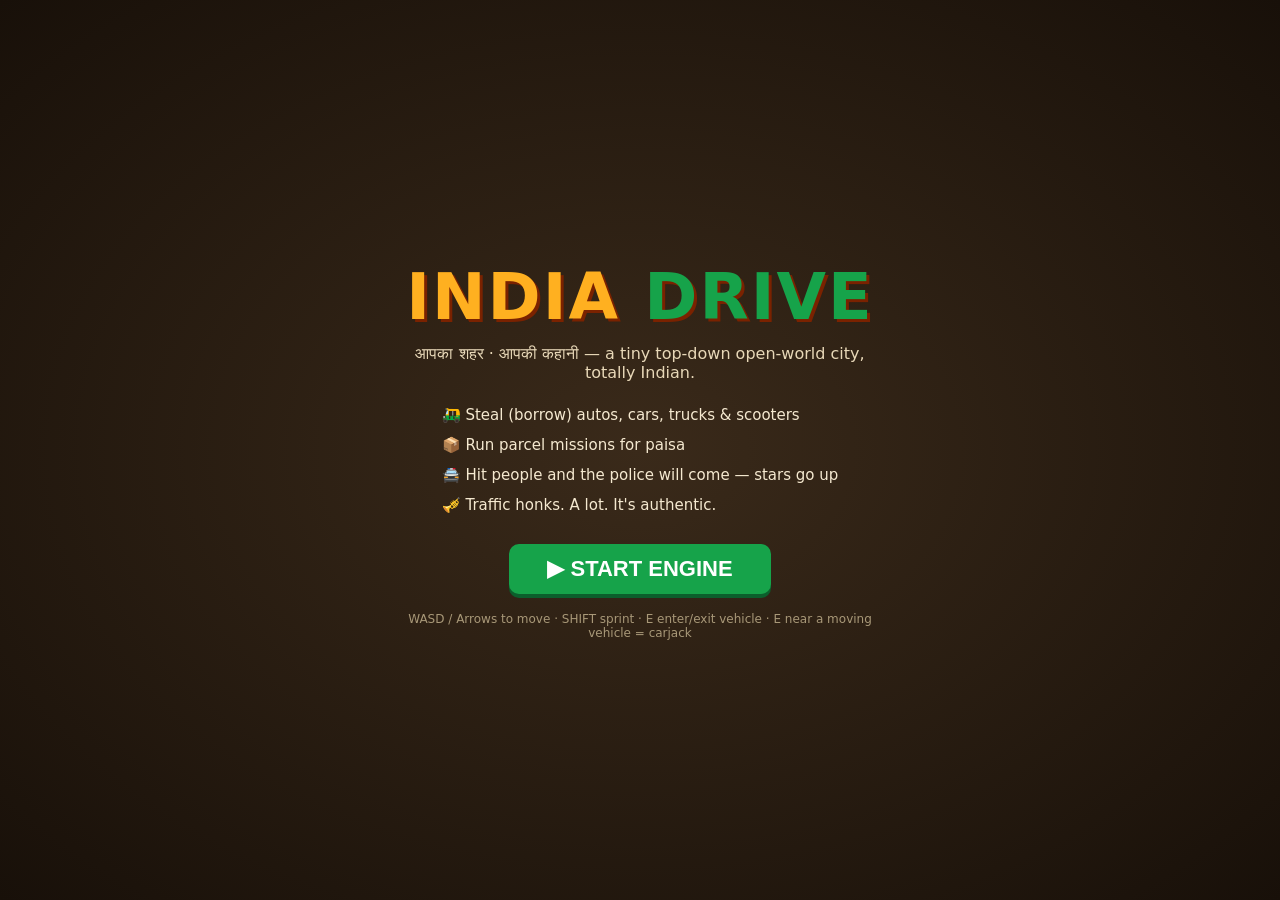
==== index.html @ 53eb62d2 "Add INDIA DRIVE: 2D top-down Mumbai-style GTA prototype Co-authored-by: nancy075 <nancy075@users.nor" ====
<!doctype html>
<html lang="en">
<head>
  <meta charset="utf-8" />
  <meta name="viewport" content="width=device-width, initial-scale=1" />
  <title>INDIA DRIVE — Apna Open-World Prototype</title>
  <link rel="stylesheet" href="style.css" />
</head>
<body>
  <canvas id="game"></canvas>

  <div id="hud">
    <div id="stars"></div>
    <div id="money">₹0</div>
    <div id="mission"></div>
    <div id="healthwrap"><div id="health"></div></div>
  </div>
  <canvas id="minimap" width="200" height="200"></canvas>
  <div id="bigmsg"></div>
  <div id="submsg"></div>
  <div id="help">WASD / arrows: move &amp; drive · SHIFT: sprint · E: enter / exit vehicle · keep the stars low</div>

  <div id="intro">
    <div class="panel">
      <h1>INDIA <span>DRIVE</span></h1>
      <p class="tag">आपका शहर · आपकी कहानी — a tiny top-down open-world city, totally Indian.</p>
      <ul>
        <li>🛺 Steal (borrow) autos, cars, trucks &amp; scooters</li>
        <li>📦 Run parcel missions for paisa</li>
        <li>🚔 Hit people and the police will come — stars go up</li>
        <li>🎺 Traffic honks. A lot. It's authentic.</li>
      </ul>
      <button id="startBtn">▶ START ENGINE</button>
      <p class="tiny">WASD / Arrows to move · SHIFT sprint · E enter/exit vehicle · E near a moving vehicle = carjack</p>
    </div>
  </div>

  <script src="js/game.js"></script>
</body>
</html>
---- style.css ----
* { margin: 0; padding: 0; box-sizing: border-box; }
html, body { height: 100%; overflow: hidden; background: #12100e; font-family: system-ui, "Segoe UI", sans-serif; }
#game { display: block; width: 100vw; height: 100vh; }

#hud { position: fixed; top: 12px; left: 14px; color: #fff; text-shadow: 0 1px 2px #000; pointer-events: none; }
#stars { font-size: 22px; letter-spacing: 3px; color: #ff4040; }
#stars .dim { color: #555; }
#money { font-size: 24px; font-weight: 700; color: #7dd87d; }
#mission { font-size: 14px; color: #ffe08a; max-width: 380px; margin-top: 4px; }
#healthwrap { width: 180px; height: 12px; background: #333; border: 1px solid #0008; border-radius: 6px; margin-top: 8px; }
#health { height: 100%; width: 100%; background: #6ecc6e; border-radius: 5px; }

#minimap { position: fixed; top: 12px; right: 12px; border: 2px solid #0006; border-radius: 6px; opacity: 0.92; }

#bigmsg { position: fixed; inset: 0; display: flex; align-items: center; justify-content: center;
  font-size: 64px; font-weight: 900; letter-spacing: 4px; color: #fff; text-shadow: 0 4px 14px #000;
  pointer-events: none; }
#submsg { position: fixed; left: 0; right: 0; top: 62%; text-align: center; font-size: 18px; color: #ffe08a;
  text-shadow: 0 1px 3px #000; pointer-events: none; }
#help { position: fixed; bottom: 10px; left: 0; right: 0; text-align: center; color: #ddd; font-size: 13px;
  text-shadow: 0 1px 2px #000; pointer-events: none; }

#intro { position: fixed; inset: 0; background: radial-gradient(#3a2a1a, #181009); display: flex;
  align-items: center; justify-content: center; z-index: 10; }
#intro .panel { text-align: center; color: #f5e9d0; max-width: 560px; padding: 40px; }
#intro h1 { font-size: 64px; font-weight: 900; letter-spacing: 2px; color: #ffb020; text-shadow: 3px 3px 0 #7a2200; }
#intro h1 span { color: #16a34a; }
#intro .tag { margin: 10px 0 18px; font-size: 16px; color: #e8d8b8; }
#intro ul { list-style: none; text-align: left; display: inline-block; margin-bottom: 24px; font-size: 15px; line-height: 2; }
#intro button { font-size: 22px; font-weight: 700; padding: 12px 38px; border: none; border-radius: 10px;
  background: #16a34a; color: #fff; cursor: pointer; box-shadow: 0 4px 0 #0b5f2c; }
#intro button:active { transform: translateY(3px); box-shadow: 0 1px 0 #0b5f2c; }
#intro .tiny { margin-top: 18px; font-size: 12px; color: #a89878; }
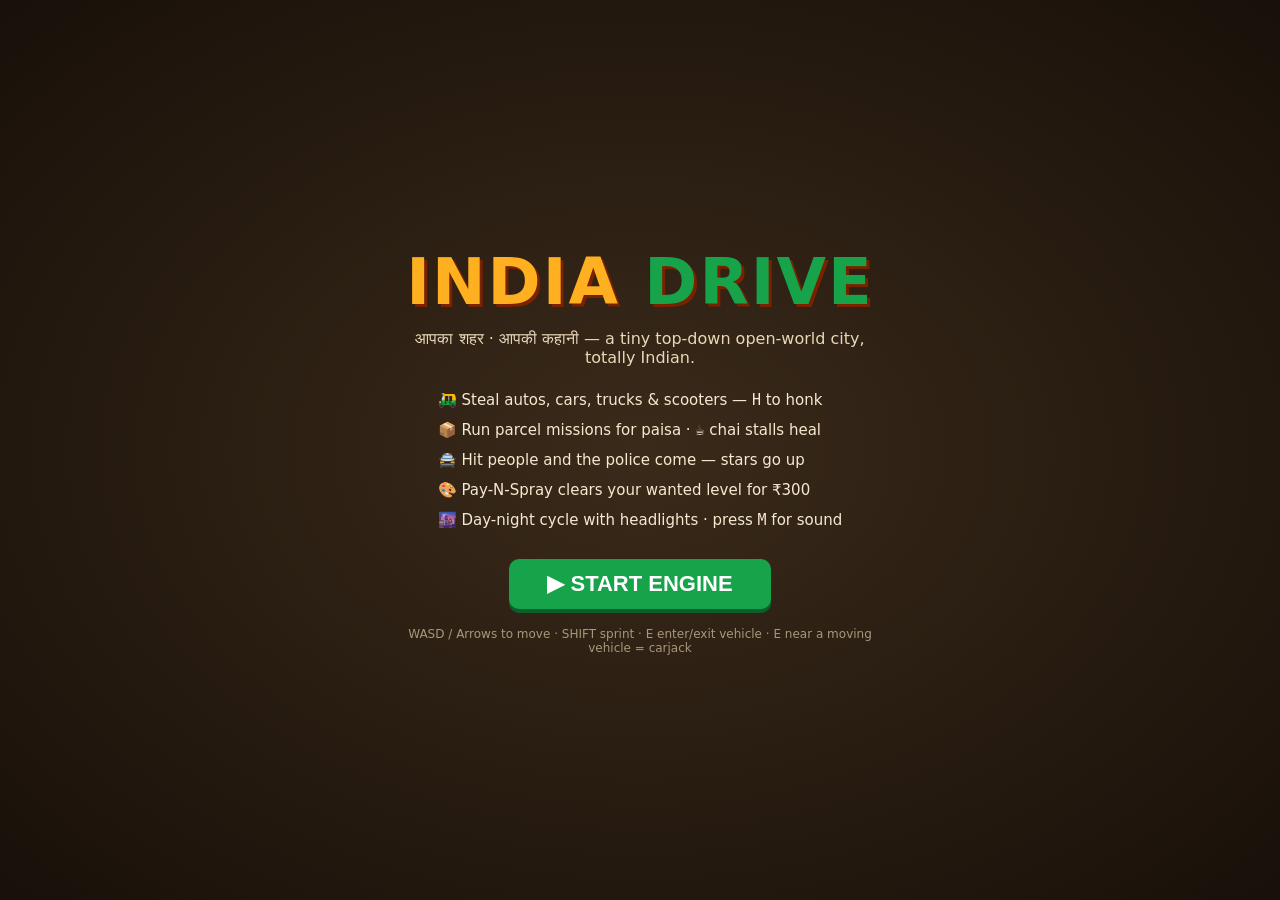
==== commit f0f324b0: "Add sound system, carjacking upgrade, Pay-N-Spray, chai stalls, day/night cycle Co-authored-by: nanc" ====
--- a/index.html
+++ b/index.html
@@ -18,17 +18,18 @@
   <canvas id="minimap" width="200" height="200"></canvas>
   <div id="bigmsg"></div>
   <div id="submsg"></div>
-  <div id="help">WASD / arrows: move &amp; drive · SHIFT: sprint · E: enter / exit vehicle · keep the stars low</div>
+  <div id="help">WASD: move &amp; drive · SHIFT: sprint · E: enter/exit vehicle · H: horn · M: sound on/off · P: pause</div>
 
   <div id="intro">
     <div class="panel">
       <h1>INDIA <span>DRIVE</span></h1>
       <p class="tag">आपका शहर · आपकी कहानी — a tiny top-down open-world city, totally Indian.</p>
       <ul>
-        <li>🛺 Steal (borrow) autos, cars, trucks &amp; scooters</li>
-        <li>📦 Run parcel missions for paisa</li>
-        <li>🚔 Hit people and the police will come — stars go up</li>
-        <li>🎺 Traffic honks. A lot. It's authentic.</li>
+        <li>🛺 Steal autos, cars, trucks &amp; scooters — <code>H</code> to honk</li>
+        <li>📦 Run parcel missions for paisa · <code>☕</code> chai stalls heal</li>
+        <li>🚔 Hit people and the police come — stars go up</li>
+        <li>🎨 Pay-N-Spray clears your wanted level for ₹300</li>
+        <li>🌆 Day-night cycle with headlights · press <code>M</code> for sound</li>
       </ul>
       <button id="startBtn">▶ START ENGINE</button>
       <p class="tiny">WASD / Arrows to move · SHIFT sprint · E enter/exit vehicle · E near a moving vehicle = carjack</p>
